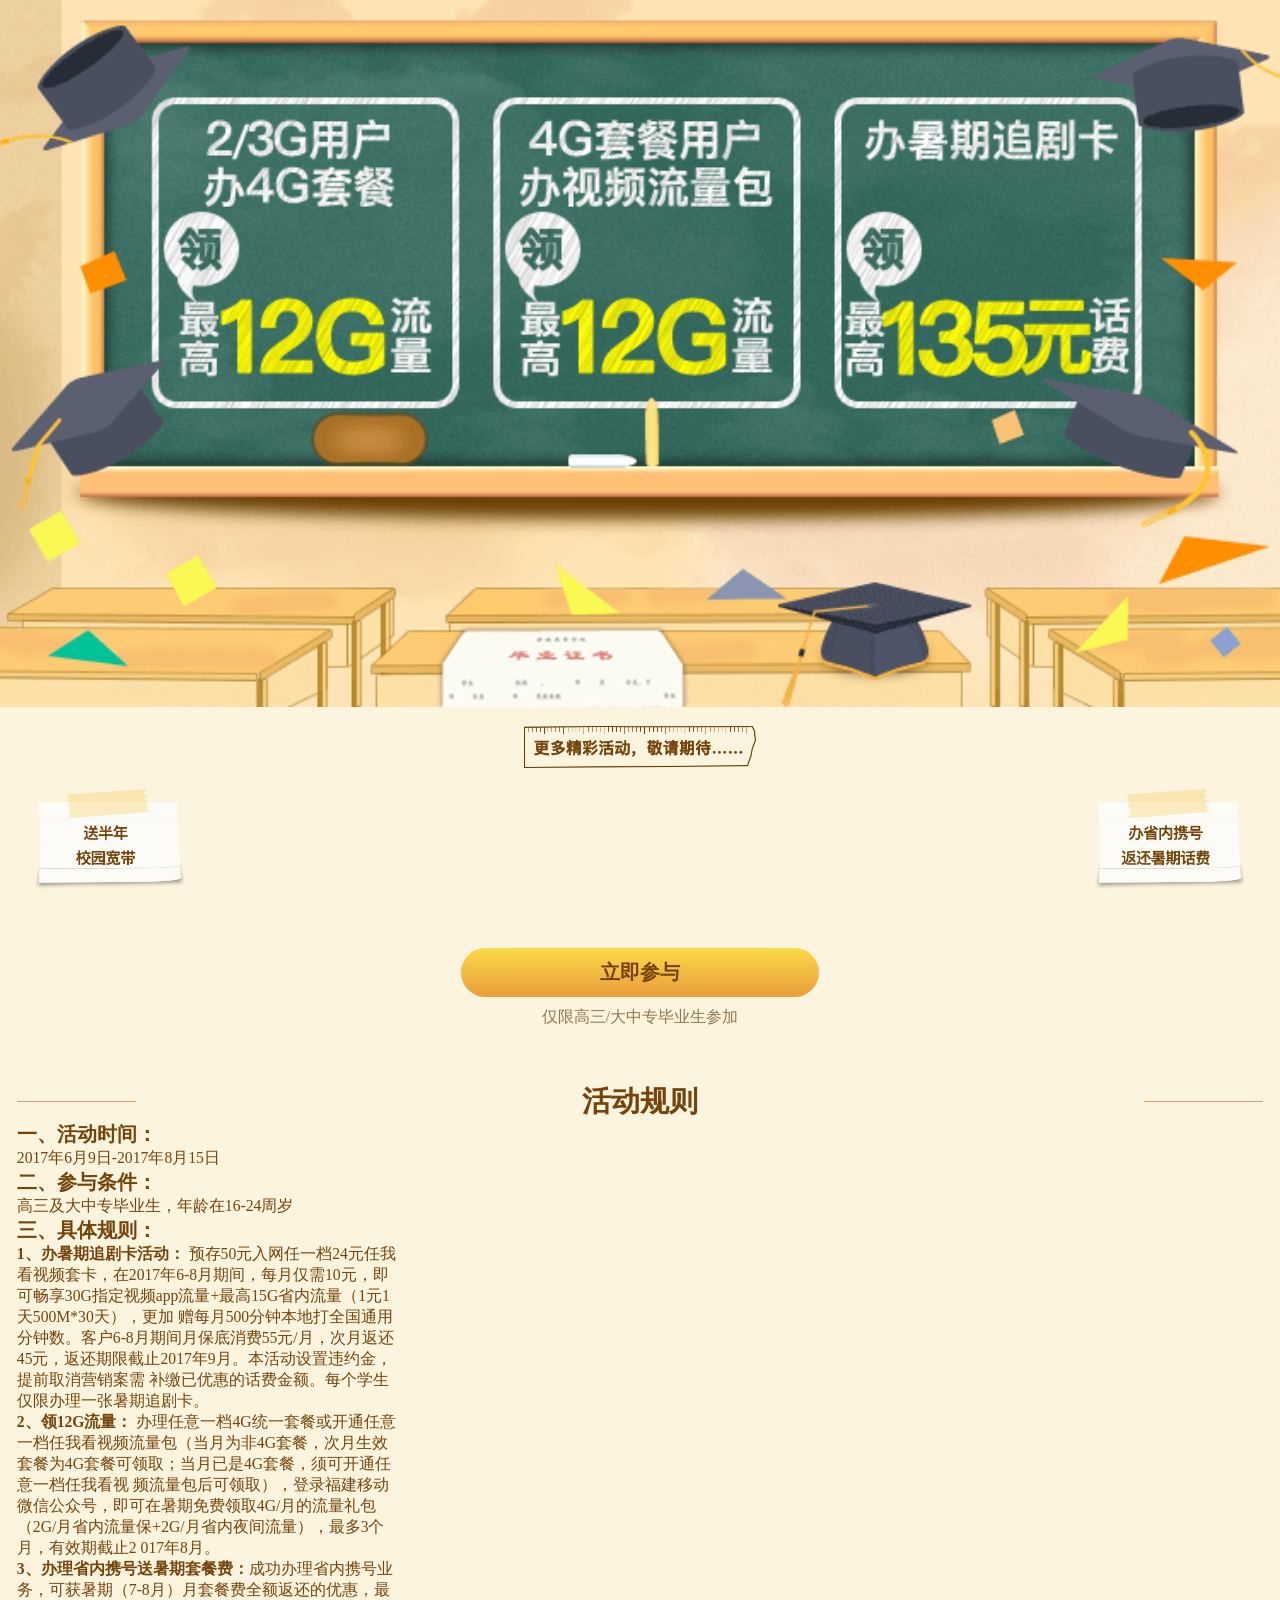
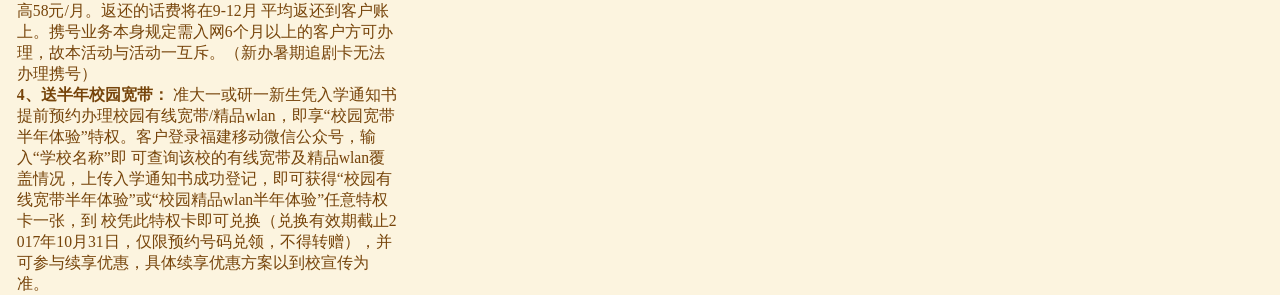
==== html/hs.html @ 897990d8 "change" ====
<!DOCTYPE html>
<html lang="en">
<head>
    <meta charset="utf-8">
    <meta content="width=device-width,initial-scale=1.0, user-scalable=no" name="viewport" />
    <meta content="yes" name=" apple-mobile-web-app-capable" />
    <meta content="no" name="apple-touch-fullscreen" />
    <meta content="black" name=" apple-mobile-web-app-status-bar-style" />
    <meta content="telephone=no" name="format-detection"/>
    <script src="../js/base.min.js"></script>
    <script src="../js/jquery-3.3.1.min.js"></script>
    <script src="../js/swiper.min.js"></script>
    <link rel="stylesheet" href="../css/swiper.min.css">
    <link rel="stylesheet" href="../css/hs.css">
    <title>Higt School</title>
</head>
<body>
<img src="../image/HigtSchool/actbn.png" class="actbn">
<div flex="aross:center main:center">
    <img src="../image/HigtSchool/act1img1.png" class="act1img1">
</div>
<div flex="main:justify" class="act1c2">
    <div>
        <img src="../image/HigtSchool/act1img2.png" class="act1c2img">
    </div>
    <div>
        <img src="../image/HigtSchool/act1img3.png" class="act1c2img">
    </div>
</div>
<div flex="aross:center main:center">
    <button type="button" class="act1btn1">
        <b>立即参与</b>
    </button>
</div>
<div class="act1t1" flex="main:center">
    仅限高三/大中专毕业生参加
</div>
<div flex="main:justify cross:center">
    <div class="act1r">
    </div>
    <div class="act1rule">
        <h2>活动规则</h2>
    </div>

    <div class="act1r">
    </div>
</div>
<div class="act1foot">
    <div>
        <span class="act1footb"><h3>一、活动时间：</h3></span>
        <p>2017年6月9日-2017年8月15日</p>
        <span class="act1footb"><h3>二、参与条件：</h3></span>
        <p>高三及大中专毕业生，年龄在16-24周岁</p>
        <span class="act1footb"><h3>三、具体规则：</h3></span>
    </div>
    <div>
        <span class="act1footb1">1、办暑期追剧卡活动：</span>
        预存50元入网任一档24元任我看视频套卡，在2017年6-8月期间，每月仅需10元，即可畅享30G指定视频app流量+最高15G省内流量（1元1天500M*30天），更加
        赠每月500分钟本地打全国通用分钟数。客户6-8月期间月保底消费55元/月，次月返还45元，返还期限截止2017年9月。本活动设置违约金，提前取消营销案需
        补缴已优惠的话费金额。每个学生仅限办理一张暑期追剧卡。</br>
        <span class="act1footb1">2、领12G流量：</span>
        办理任意一档4G统一套餐或开通任意一档任我看视频流量包（当月为非4G套餐，次月生效套餐为4G套餐可领取；当月已是4G套餐，须可开通任意一档任我看视
        频流量包后可领取），登录福建移动微信公众号，即可在暑期免费领取4G/月的流量礼包（2G/月省内流量保+2G/月省内夜间流量），最多3个月，有效期截止2
        017年8月。</br>
        <span class="act1footb1">3、办理省内携号送暑期套餐费：</span>成功办理省内携号业务，可获暑期（7-8月）月套餐费全额返还的优惠，最高58元/月。返还的话费将在9-12月
        平均返还到客户账上。携号业务本身规定需入网6个月以上的客户方可办理，故本活动与活动一互斥。（新办暑期追剧卡无法办理携号）</br>
        <span class="act1footb1">4、送半年校园宽带：</span>
        准大一或研一新生凭入学通知书提前预约办理校园有线宽带/精品wlan，即享“校园宽带半年体验”特权。客户登录福建移动微信公众号，输入“学校名称”即
        可查询该校的有线宽带及精品wlan覆盖情况，上传入学通知书成功登记，即可获得“校园有线宽带半年体验”或“校园精品wlan半年体验”任意特权卡一张，到
        校凭此特权卡即可兑换（兑换有效期截止2017年10月31日，仅限预约号码兑领，不得转赠），并可参与续享优惠，具体续享优惠方案以到校宣传为准。
    </div>
</div>
<div class="mask d-none" flex="cross:center main:center">
    <img src="../image/HigtSchool/code.png" class="code">
</div>







<script src="../js/hs.js"></script>
</body>
</html>
---- css/hs.css ----
body{
    background: #fcf4df;
    font-size: 0;
}
.actbn{
    width: 100vw;
}
.act1img1{
    height: .74rem;
    margin-top: .35rem;
}
.act1c2{
    padding: .39rem .61rem 0;

}
.act1c2img{
    height: 1.8rem;
}
.act1btn1{
    width: 6.4rem;
    height: .88rem;
    border-radius: 30px;
    color: #76440a;
    font-size: .36rem;
    font-weight: 900;
    margin: 1.03rem .55rem .17rem;
    /* Permalink - use to edit and share this gradient: http://colorzilla.com/gradient-editor/#fcd948+1,e89d3b+100 */
    background: #fcd948; /* Old browsers */
    background: -moz-linear-gradient(top,  #fcd948 1%, #e89d3b 100%); /* FF3.6-15 */
    background: -webkit-linear-gradient(top,  #fcd948 1%,#e89d3b 100%); /* Chrome10-25,Safari5.1-6 */
    background: linear-gradient(to bottom,  #fcd948 1%,#e89d3b 100%); /* W3C, IE10+, FF16+, Chrome26+, Opera12+, Safari7+ */
    filter: progid:DXImageTransform.Microsoft.gradient( startColorstr='#fcd948', endColorstr='#e89d3b',GradientType=0 ); /* IE6-9 */
}
.act1btn1:active{
    transform: scale(.96);
    -webkit-transform: scale(.96);
}
.act1t1{
    font-size: .28rem;
    color: #967450;
    margin-bottom: .97rem;
}
.act1r{
    width: 2.12rem;
    height: 0.02rem;
    background: #d0a170;
    margin: 0 .3rem;
}
.act1rule{
    font-size: .34rem;
    color: #76440a;
}
.act1foot{
    width: 6.82rem;
    font-size: .28rem;
    color: #76440a;
    margin-left: .3rem;
}
.act1footb{
    font-size: .3rem;
    color: #76440a;
}
.act1footb1{
    font-weight:bold
}
.mask{
    position: fixed;
    left: 0;
    right: 0;
    top: 0;
    bottom: 0;
    background: rgba(179,179,179,.5);
}
.d-none{
    display: none!important;
}
.code{
    width: 3.12rem;
}
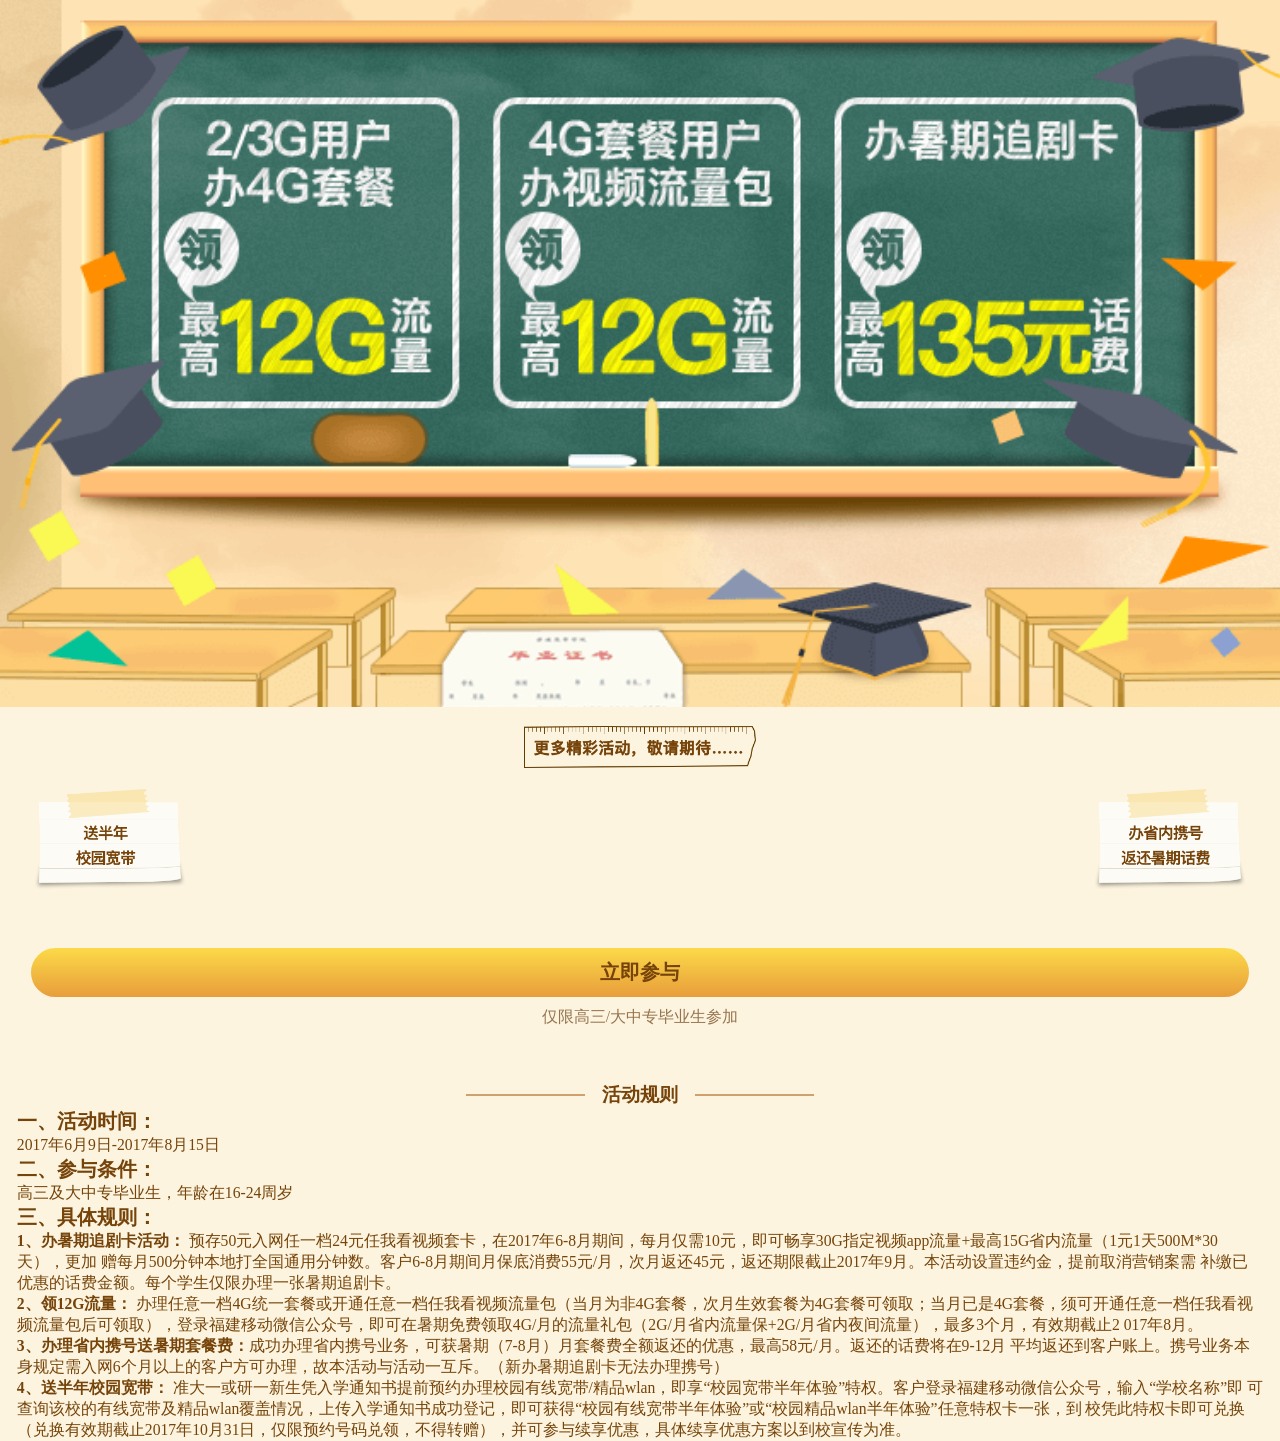
==== commit 5759c73d: "change" ====
--- a/html/hs.html
+++ b/html/hs.html
@@ -27,7 +27,7 @@
         <img src="../image/HigtSchool/act1img3.png" class="act1c2img">
     </div>
 </div>
-<div flex="aross:center main:center">
+<div flex="aross:center main:center" class="act1btn1k">
     <button type="button" class="act1btn1">
         <b>立即参与</b>
     </button>
@@ -35,40 +35,40 @@
 <div class="act1t1" flex="main:center">
     仅限高三/大中专毕业生参加
 </div>
-<div flex="main:justify cross:center">
+<div flex="main:center cross:center">
     <div class="act1r">
     </div>
-    <div class="act1rule">
-        <h2>活动规则</h2>
-    </div>
-
+        <h2 class="act1rule">活动规则</h2>
     <div class="act1r">
     </div>
 </div>
 <div class="act1foot">
     <div>
-        <span class="act1footb"><h3>一、活动时间：</h3></span>
-        <p>2017年6月9日-2017年8月15日</p>
-        <span class="act1footb"><h3>二、参与条件：</h3></span>
-        <p>高三及大中专毕业生，年龄在16-24周岁</p>
-        <span class="act1footb"><h3>三、具体规则：</h3></span>
+        <div>
+            <span class="act1footb"><h3>一、活动时间：</h3></span>
+            <p>2017年6月9日-2017年8月15日</p>
+            <span class="act1footb"><h3>二、参与条件：</h3></span>
+            <p>高三及大中专毕业生，年龄在16-24周岁</p>
+            <span class="act1footb"><h3>三、具体规则：</h3></span>
+        </div>
+        <div>
+            <span class="act1footb1">1、办暑期追剧卡活动：</span>
+            预存50元入网任一档24元任我看视频套卡，在2017年6-8月期间，每月仅需10元，即可畅享30G指定视频app流量+最高15G省内流量（1元1天500M*30天），更加
+            赠每月500分钟本地打全国通用分钟数。客户6-8月期间月保底消费55元/月，次月返还45元，返还期限截止2017年9月。本活动设置违约金，提前取消营销案需
+            补缴已优惠的话费金额。每个学生仅限办理一张暑期追剧卡。</br>
+            <span class="act1footb1">2、领12G流量：</span>
+            办理任意一档4G统一套餐或开通任意一档任我看视频流量包（当月为非4G套餐，次月生效套餐为4G套餐可领取；当月已是4G套餐，须可开通任意一档任我看视
+            频流量包后可领取），登录福建移动微信公众号，即可在暑期免费领取4G/月的流量礼包（2G/月省内流量保+2G/月省内夜间流量），最多3个月，有效期截止2
+            017年8月。</br>
+            <span class="act1footb1">3、办理省内携号送暑期套餐费：</span>成功办理省内携号业务，可获暑期（7-8月）月套餐费全额返还的优惠，最高58元/月。返还的话费将在9-12月
+            平均返还到客户账上。携号业务本身规定需入网6个月以上的客户方可办理，故本活动与活动一互斥。（新办暑期追剧卡无法办理携号）</br>
+            <span class="act1footb1">4、送半年校园宽带：</span>
+            准大一或研一新生凭入学通知书提前预约办理校园有线宽带/精品wlan，即享“校园宽带半年体验”特权。客户登录福建移动微信公众号，输入“学校名称”即
+            可查询该校的有线宽带及精品wlan覆盖情况，上传入学通知书成功登记，即可获得“校园有线宽带半年体验”或“校园精品wlan半年体验”任意特权卡一张，到
+            校凭此特权卡即可兑换（兑换有效期截止2017年10月31日，仅限预约号码兑领，不得转赠），并可参与续享优惠，具体续享优惠方案以到校宣传为准。
+        </div>
     </div>
-    <div>
-        <span class="act1footb1">1、办暑期追剧卡活动：</span>
-        预存50元入网任一档24元任我看视频套卡，在2017年6-8月期间，每月仅需10元，即可畅享30G指定视频app流量+最高15G省内流量（1元1天500M*30天），更加
-        赠每月500分钟本地打全国通用分钟数。客户6-8月期间月保底消费55元/月，次月返还45元，返还期限截止2017年9月。本活动设置违约金，提前取消营销案需
-        补缴已优惠的话费金额。每个学生仅限办理一张暑期追剧卡。</br>
-        <span class="act1footb1">2、领12G流量：</span>
-        办理任意一档4G统一套餐或开通任意一档任我看视频流量包（当月为非4G套餐，次月生效套餐为4G套餐可领取；当月已是4G套餐，须可开通任意一档任我看视
-        频流量包后可领取），登录福建移动微信公众号，即可在暑期免费领取4G/月的流量礼包（2G/月省内流量保+2G/月省内夜间流量），最多3个月，有效期截止2
-        017年8月。</br>
-        <span class="act1footb1">3、办理省内携号送暑期套餐费：</span>成功办理省内携号业务，可获暑期（7-8月）月套餐费全额返还的优惠，最高58元/月。返还的话费将在9-12月
-        平均返还到客户账上。携号业务本身规定需入网6个月以上的客户方可办理，故本活动与活动一互斥。（新办暑期追剧卡无法办理携号）</br>
-        <span class="act1footb1">4、送半年校园宽带：</span>
-        准大一或研一新生凭入学通知书提前预约办理校园有线宽带/精品wlan，即享“校园宽带半年体验”特权。客户登录福建移动微信公众号，输入“学校名称”即
-        可查询该校的有线宽带及精品wlan覆盖情况，上传入学通知书成功登记，即可获得“校园有线宽带半年体验”或“校园精品wlan半年体验”任意特权卡一张，到
-        校凭此特权卡即可兑换（兑换有效期截止2017年10月31日，仅限预约号码兑领，不得转赠），并可参与续享优惠，具体续享优惠方案以到校宣传为准。
-    </div>
+
 </div>
 <div class="mask d-none" flex="cross:center main:center">
     <img src="../image/HigtSchool/code.png" class="code">
--- a/css/hs.css
+++ b/css/hs.css
@@ -16,14 +16,16 @@
 .act1c2img{
     height: 1.8rem;
 }
+.act1btn1k{
+    padding: 1.03rem .55rem .17rem;
+}
 .act1btn1{
-    width: 6.4rem;
+    width: 100vw;
     height: .88rem;
     border-radius: 30px;
     color: #76440a;
     font-size: .36rem;
     font-weight: 900;
-    margin: 1.03rem .55rem .17rem;
     /* Permalink - use to edit and share this gradient: http://colorzilla.com/gradient-editor/#fcd948+1,e89d3b+100 */
     background: #fcd948; /* Old browsers */
     background: -moz-linear-gradient(top,  #fcd948 1%, #e89d3b 100%); /* FF3.6-15 */
@@ -44,17 +46,16 @@
     width: 2.12rem;
     height: 0.02rem;
     background: #d0a170;
-    margin: 0 .3rem;
 }
 .act1rule{
     font-size: .34rem;
     color: #76440a;
+    padding: 0 .3rem;
 }
 .act1foot{
-    width: 6.82rem;
     font-size: .28rem;
     color: #76440a;
-    margin-left: .3rem;
+    padding: 0 .3rem;
 }
 .act1footb{
     font-size: .3rem;
